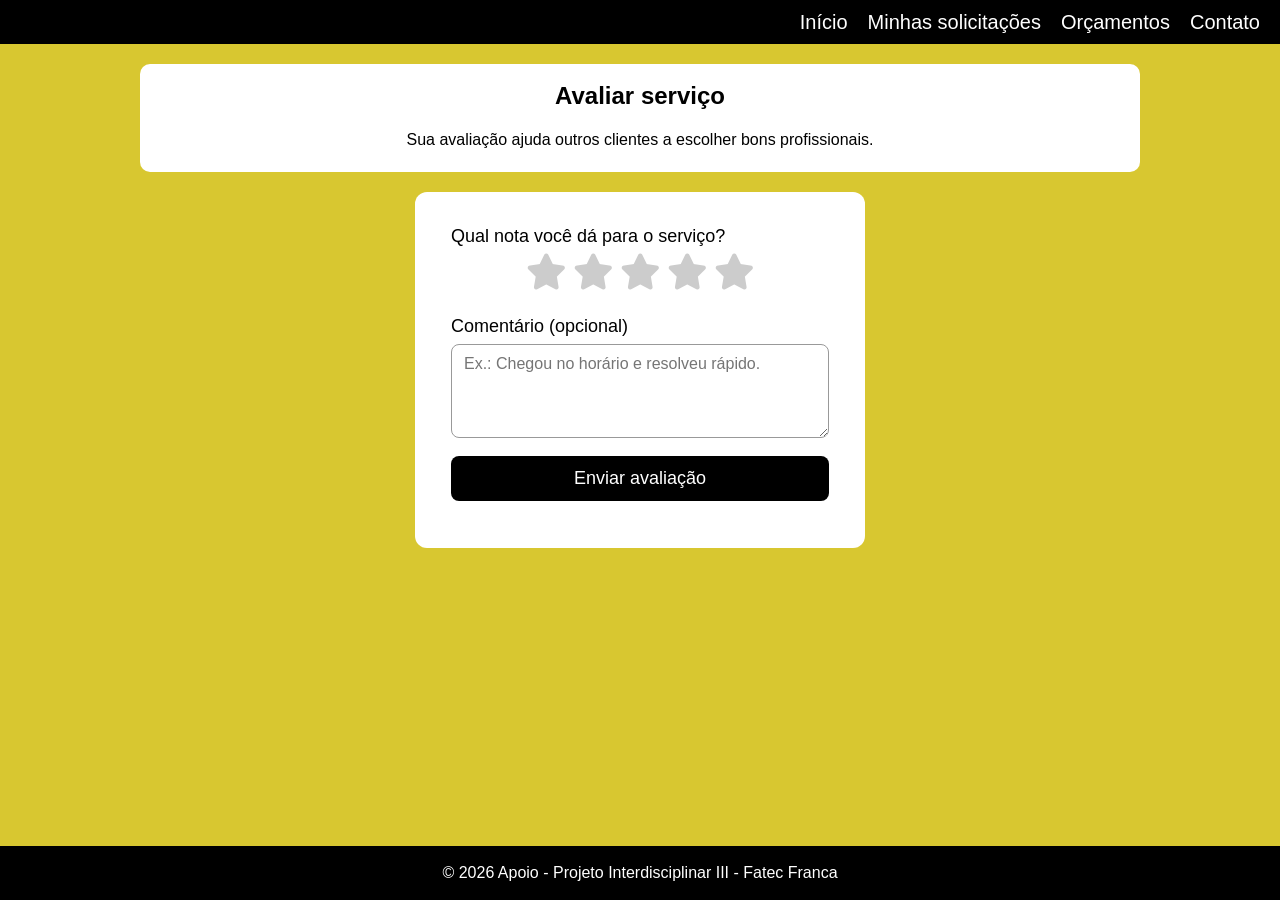
==== frontend/avaliacao.html @ 951238a0 "(06/11) Avaliação, busca por e-mail, site na porta 8888, senha e máscaras nos cadastros" ====
<!DOCTYPE html>
<html lang="pt-BR">

<head>
        <meta charset="UTF-8">
        <meta name="viewport" content="width=device-width, initial-scale=1.0">
        <title>Apoio - Avaliar serviço</title>
        <link rel="shortcut icon" href="images/favicon.jpg" type="image/jpeg">
        <link rel="stylesheet" href="css/style.css">
        <link rel="stylesheet" href="https://cdnjs.cloudflare.com/ajax/libs/font-awesome/6.4.0/css/all.min.css">
</head>

<body>
        <header>
                <nav id="menu">
                        <a href="index.html">Início</a>
                        <a href="solicitacoes.html">Minhas solicitações</a>
                        <a href="orcamentos.html">Orçamentos</a>
                        <a href="#contato">Contato</a>
                </nav>
        </header>

               <main>
                <section class="secao">
                        <div class="caixa cabecalho-pagina">
                                <h2>Avaliar serviço</h2>
                                <p class="subtitulo">Sua avaliação ajuda outros clientes a escolher bons profissionais.</p>
                        </div>

                        <section class="card">
                                <form id="formAvaliacao">
                                        <div class="campo">
                                                <label>Qual nota você dá para o serviço?</label>

                                                <div class="estrelas">
                                                        <input type="radio" id="nota5" name="nota" value="5" required>
                                                        <label for="nota5" title="5 - Excelente"><i class="fa-solid fa-star"></i></label>

                                                        <input type="radio" id="nota4" name="nota" value="4">
                                                        <label for="nota4" title="4 - Muito bom"><i class="fa-solid fa-star"></i></label>

                                                        <input type="radio" id="nota3" name="nota" value="3">
                                                        <label for="nota3" title="3 - Bom"><i class="fa-solid fa-star"></i></label>

                                                        <input type="radio" id="nota2" name="nota" value="2">
                                                        <label for="nota2" title="2 - Ruim"><i class="fa-solid fa-star"></i></label>

                                                        <input type="radio" id="nota1" name="nota" value="1">
                                                        <label for="nota1" title="1 - Péssimo"><i class="fa-solid fa-star"></i></label>
                                                </div>
                                        </div>

                                        <div class="campo">
                                                <label for="comentario">Comentário (opcional)</label>
                                                <textarea id="comentario" rows="4"
                                                        placeholder="Ex.: Chegou no horário e resolveu rápido."></textarea>
                                        </div>

                                        <button type="submit">Enviar avaliação</button>
                                        <p id="mensagem"></p>
                                </form>
                        </section>
                </section>
        </main>

        <footer id="contato">
                <p>&copy; 2026 Apoio - Projeto Interdisciplinar III - Fatec Franca</p>
        </footer>

        <script src="js/avaliacao.js"></script>
</body>

</html>
---- frontend/css/style.css ----
/* cores do site*/
:root {
    --cor-principal: rgb(216, 199, 48);
    --cor-escura: #000;
    --cor-escura-hover: #333;
    --cor-card: #fff;
    --cor-borda: #999;
}

/* Reset básico */
* {
    margin: 0;
    padding: 0;
    box-sizing: border-box;
}

body {
    background-color: var(--cor-principal);
    font-family: 'Segoe UI', Tahoma, Geneva, Verdana, sans-serif;
    line-height: 1.5em;
    min-height: 100vh;
    display: flex;
    flex-direction: column;
}

/* ===== Menu ===== */
#menu {
    background-color: var(--cor-escura);
    font-size: 20px;
    display: flex;
    justify-content: flex-end;
    gap: 20px;
    padding: 10px 20px;
}

#menu a {
    text-decoration: none;
    color: #fff;
}

#menu a:hover {
    color: var(--cor-principal);
}

/* ===== Página inicial ===== */
main {
    flex: 1;
}

#saudacao {
    margin-top: 20px;
    text-align: center;
    padding: 10px;
}

#apresentacao {
    background-color: var(--cor-card);
    max-width: 640px;
    margin: 40px auto;
    padding: 20px;
    border-radius: 10px;
}

#apresentacao h2 {
    margin-bottom: 15px;
}

#apresentacao p {
    margin-bottom: 15px;
}

/* ===== Imagem da apresentação ===== */
#apresentacao img {
    width: 100%;
    height: 220px;
    object-fit: cover;
    border-radius: 10px;
    margin-bottom: 15px;
}

/* ===== Botão (mesmo estilo do botão do login) ===== */
.btn {
    display: inline-block;
    padding: 12px 24px;
    font-size: 18px;
    color: #fff;
    background-color: var(--cor-escura);
    border-radius: 8px;
    text-decoration: none;
}

.btn:hover {
    background-color: var(--cor-escura-hover);
}

/* ===== Seções ===== */
.secao {
    padding: 20px 20px 40px;
}

.secao h2 {
    text-align: center;
    margin-bottom: 20px;
}

.grade {
    max-width: 1000px;
    margin: 0 auto;
    display: grid;
    grid-template-columns: repeat(auto-fit, minmax(200px, 1fr));
    gap: 20px;
}

/* ===== Cards (iguais à caixa da apresentação) ===== */
.passo,
.servico,
.caixa {
    background-color: var(--cor-card);
    border-radius: 10px;
    padding: 20px;
}

.passo,
.servico {
    text-align: center;
}

.passo i {
    font-size: 40px;
    margin-bottom: 10px;
}

.passo h3,
.servico h3 {
    margin-bottom: 8px;
}

.servico img {
    width: 100%;
    height: 150px;
    object-fit: cover;
    border-radius: 8px;
    margin-bottom: 10px;
}

/* ===== Imagem + texto lado a lado ===== */
.duas-colunas {
    max-width: 1000px;
    margin: 0 auto;
    display: flex;
    flex-wrap: wrap;
    align-items: center;
    gap: 30px;
}

.duas-colunas img,
.duas-colunas div {
    flex: 1;
    min-width: 260px;
}

.duas-colunas img {
    max-width: 100%;
    border-radius: 10px;
}

.duas-colunas h2 {
    text-align: left;
}

.duas-colunas p {
    margin-bottom: 20px;
}

/* ===== Rodapé ===== */
footer {
    background-color: var(--cor-escura);
    color: #fff;
    text-align: center;
    padding: 15px;
}

/* ===== Login (card e formulário) ===== */
.card {
    background-color: var(--cor-card);
    max-width: 450px;
    margin: 60px auto;
    padding: 32px 36px;
    border-radius: 12px;
}

.card h2 {
    text-align: center;
    margin-bottom: 24px;
}

.campo {
    display: flex;
    flex-direction: column;
    margin-bottom: 18px;
}

.campo label {
    font-size: 18px;
    margin-bottom: 6px;
}

.campo input,
.campo textarea {
    font-size: 16px;
    padding: 10px 12px;
    border: 1px solid var(--cor-borda);
    border-radius: 8px;
    outline: none;
}

.campo input:focus,
.campo textarea:focus {
    border-color: var(--cor-escura);
    box-shadow: 0 0 0 2px var(--cor-principal);
}

form button {
    width: 100%;
    padding: 12px;
    font-size: 18px;
    color: #fff;
    background-color: var(--cor-escura);
    border: none;
    border-radius: 8px;
    cursor: pointer;
}

form button:hover {
    background-color: var(--cor-escura-hover);
}

.links {
    margin-top: 18px;
    text-align: center;
}

.links a {
    color: var(--cor-escura);


}

.campo textarea {
    font-family: inherit;
    resize: vertical;
}

/* ########## Cadastro #################3 */

fieldset {
    border: 1px solid var(--cor-borda);
    border-radius: 8px;
    padding: 16px 20px 4px;
    margin-bottom: 20px;
}

legend {
    padding: 0 8px;
    font-size: 18px;
    font-weight: bold;
}


#formCadastro .campo:first-child {
    flex-direction: row;
    flex-wrap: wrap;
    align-items: center;
    gap: 15px;
    margin-bottom: 24px;
}

#formCadastro .campo:first-child span {
    font-size: 18px;
    font-weight: bold;
}

#formCadastro .campo:first-child label {
    display: flex;
    align-items: center;
    gap: 6px;
    margin-bottom: 0;
    cursor: pointer;
}


input[type="radio"],
input[type="checkbox"] {
    width: 18px;
    height: 18px;
    accent-color: var(--cor-escura);
    cursor: pointer;
}


#grupoEspecialidades {
    display: grid;
    grid-template-columns: repeat(2, 1fr);
    gap: 10px;
    padding-bottom: 16px;
}

#grupoEspecialidades label {
    display: flex;
    align-items: center;
    gap: 8px;
    font-size: 16px;
    cursor: pointer;
}


#uf {
    text-transform: uppercase;
}


.campo input::placeholder {
    color: var(--cor-borda);
}


#mensagem {
    margin-top: 15px;
    text-align: center;
    font-weight: bold;
}


.oculto {
    display: none !important;
}

.passo .btn {
    margin-top: 15px;
}

/* ===== Botões fora de formulário ===== */
.btn {
    border: none;
    font-family: inherit;
    cursor: pointer;
    margin: 8px 4px 0;
}

.btn-claro {
    background-color: var(--cor-card);
    color: var(--cor-escura);
    border: 2px solid var(--cor-escura);
}

.btn-claro:hover {
    background-color: #eee;
}

/*Página de orçamentos*/
.subtitulo {
    text-align: center;
    margin-bottom: 20px;
}

#listaOrcamentos {
    grid-template-columns: repeat(auto-fill, minmax(280px, 1fr));
}

/* ################################################################################## */
/*Cabeçalho das páginas internas */

.cabecalho-pagina {
    max-width: 1000px;     
    margin: 0 auto 20px;   
}

.cabecalho-pagina .subtitulo {
    margin-bottom: 0;      }

/*Estrelas da avaliação */
.estrelas {
    display: flex;
    flex-direction: row-reverse;   
    justify-content: center;
    gap: 6px;
}

.estrelas input {
    display: none;                 
}

.estrelas label {
    font-size: 36px;
    color: #ccc;                   
    cursor: pointer;
}


.estrelas input:checked ~ label,
.estrelas label:hover,
.estrelas label:hover ~ label {
    color: var(--cor-principal);
}

.cabecalho-pagina + .card {
    margin-top: 0;   
}
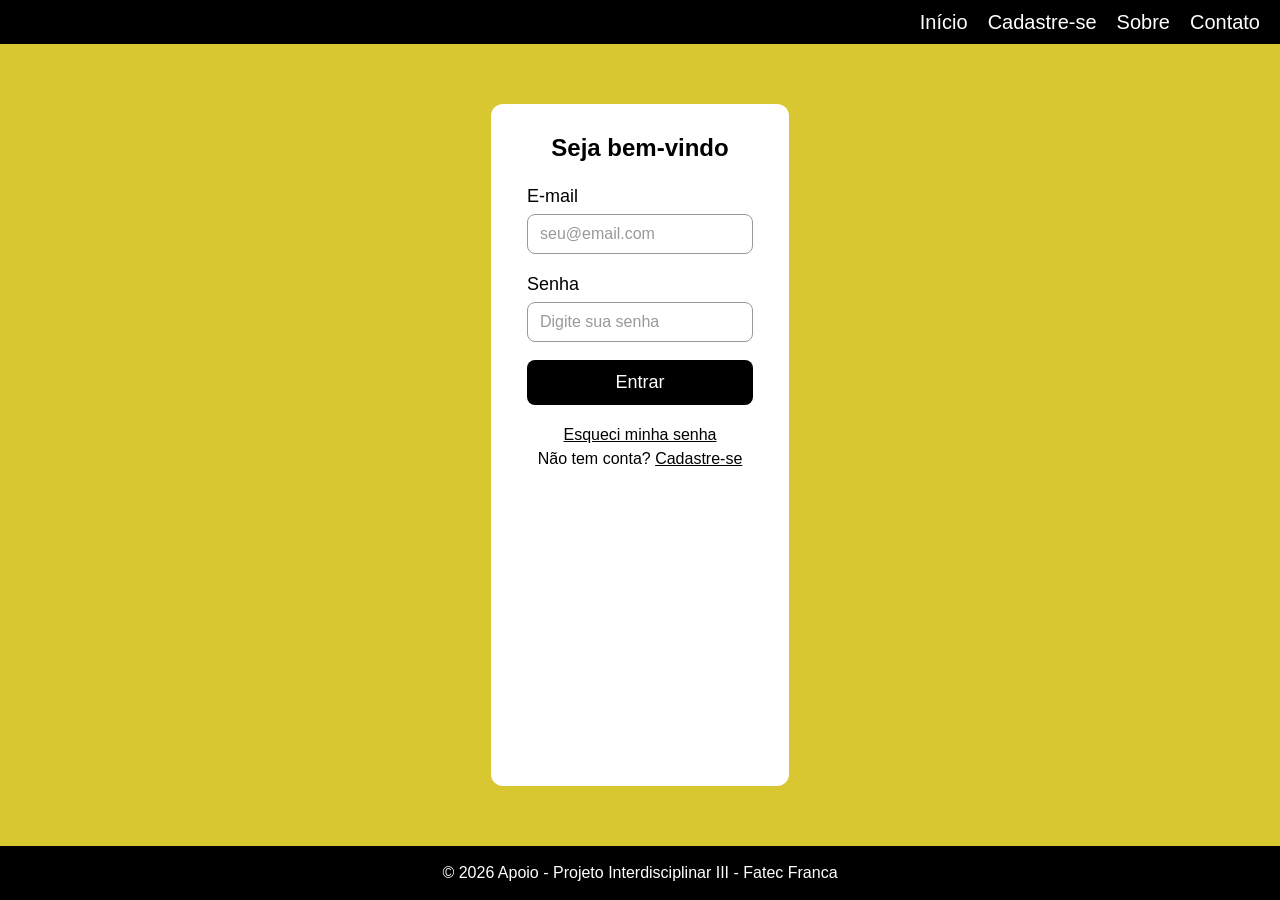
==== commit 0e67eafb: "(12/11) Fluxo completo: prestador, orçamentos, avaliação e menu com sair" ====
--- a/frontend/avaliacao.html
+++ b/frontend/avaliacao.html
@@ -13,18 +13,19 @@
 <body>
         <header>
                 <nav id="menu">
-                        <a href="index.html">Início</a>
+                        <a href="painel.html">Meu painel</a>
                         <a href="solicitacoes.html">Minhas solicitações</a>
                         <a href="orcamentos.html">Orçamentos</a>
-                        <a href="#contato">Contato</a>
+                        <a href="#" id="sair">Sair</a>
                 </nav>
         </header>
 
-               <main>
+        <main>
                 <section class="secao">
                         <div class="caixa cabecalho-pagina">
                                 <h2>Avaliar serviço</h2>
-                                <p class="subtitulo">Sua avaliação ajuda outros clientes a escolher bons profissionais.</p>
+                                <p class="subtitulo">Sua avaliação ajuda outros clientes a escolher bons profissionais.
+                                </p>
                         </div>
 
                         <section class="card">
@@ -34,19 +35,24 @@
 
                                                 <div class="estrelas">
                                                         <input type="radio" id="nota5" name="nota" value="5" required>
-                                                        <label for="nota5" title="5 - Excelente"><i class="fa-solid fa-star"></i></label>
+                                                        <label for="nota5" title="5 - Excelente"><i
+                                                                        class="fa-solid fa-star"></i></label>
 
                                                         <input type="radio" id="nota4" name="nota" value="4">
-                                                        <label for="nota4" title="4 - Muito bom"><i class="fa-solid fa-star"></i></label>
+                                                        <label for="nota4" title="4 - Muito bom"><i
+                                                                        class="fa-solid fa-star"></i></label>
 
                                                         <input type="radio" id="nota3" name="nota" value="3">
-                                                        <label for="nota3" title="3 - Bom"><i class="fa-solid fa-star"></i></label>
+                                                        <label for="nota3" title="3 - Bom"><i
+                                                                        class="fa-solid fa-star"></i></label>
 
                                                         <input type="radio" id="nota2" name="nota" value="2">
-                                                        <label for="nota2" title="2 - Ruim"><i class="fa-solid fa-star"></i></label>
+                                                        <label for="nota2" title="2 - Ruim"><i
+                                                                        class="fa-solid fa-star"></i></label>
 
                                                         <input type="radio" id="nota1" name="nota" value="1">
-                                                        <label for="nota1" title="1 - Péssimo"><i class="fa-solid fa-star"></i></label>
+                                                        <label for="nota1" title="1 - Péssimo"><i
+                                                                        class="fa-solid fa-star"></i></label>
                                                 </div>
                                         </div>
 
@@ -68,6 +74,7 @@
         </footer>
 
         <script src="js/avaliacao.js"></script>
+        <script src="js/menu.js"></script>
 </body>
 
 </html>
--- a/frontend/css/style.css
+++ b/frontend/css/style.css
@@ -405,4 +405,27 @@
 
 .cabecalho-pagina + .card {
     margin-top: 0;   
+}
+
+/* ===== Minhas solicitações ===== */
+#listaSolicitacoes {
+    grid-template-columns: repeat(auto-fill, minmax(280px, 1fr));
+}
+
+.foto-solicitacao {
+    width: 100%;
+    height: 160px;
+    object-fit: cover;     
+    border-radius: 8px;
+    margin-bottom: 10px;
+}
+
+/* ===== Painel do prestador ===== */
+#listaPedidos {
+    grid-template-columns: repeat(auto-fill, minmax(280px, 1fr));
+}
+
+.form-orcamento {
+    text-align: left;
+    margin-top: 12px;
 }
